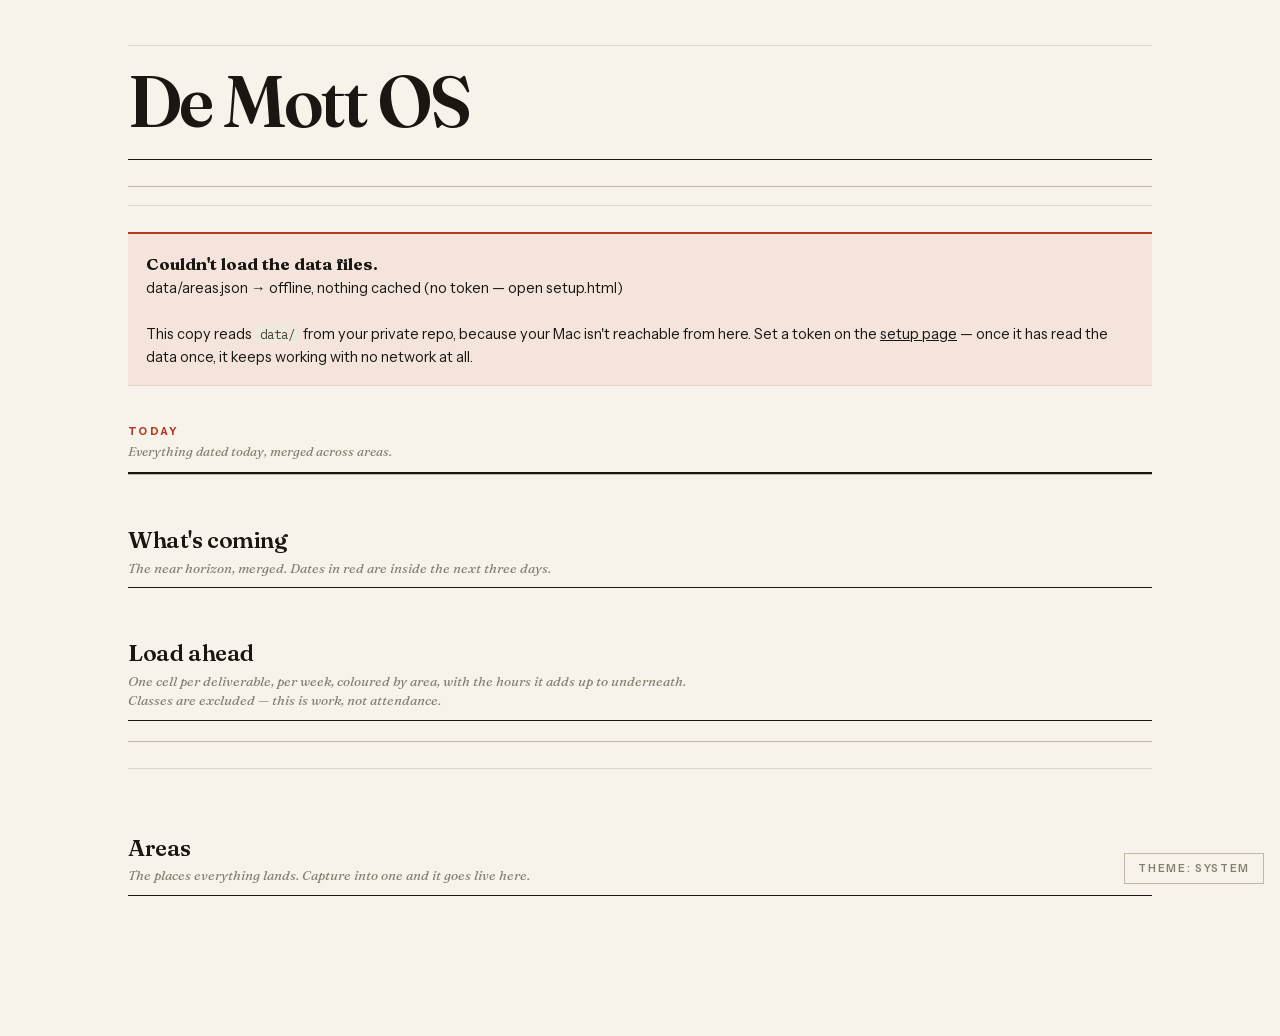
==== index.html @ f773bdd1 "De Mott OS shell Co-Authored-By: Claude Opus 5 <noreply@anthropic.com>" ====
<!doctype html>
<html lang="en">
<head>
<meta charset="utf-8">
<meta name="viewport" content="width=device-width,initial-scale=1">
<title>De Mott OS</title>
<link rel="icon" href="favicon.svg">
<link rel="manifest" href="manifest.json">
<link rel="apple-touch-icon" href="icons/apple-touch-icon.png">
<meta name="apple-mobile-web-app-capable" content="yes">
<meta name="mobile-web-app-capable" content="yes">
<meta name="apple-mobile-web-app-status-bar-style" content="default">
<meta name="theme-color" content="#F7F3EB" media="(prefers-color-scheme:light)">
<meta name="theme-color" content="#15130F" media="(prefers-color-scheme:dark)">
<link rel="stylesheet" href="css/fonts.css">
<link rel="stylesheet" href="css/base.css">
<link rel="stylesheet" href="css/home.css">
</head>
<body>
<button class="themebtn" id="themebtn" type="button">theme</button>
<div class="wrap">
  <!-- Masthead: dateline, nameplate, standfirst, then the figures. The
       section bar sits under it the way a paper's index does. -->
  <header class="home">
    <div class="dateline">
      <span class="eyebrow" id="eyebrow"></span>
      <span class="edition" id="edition"></span>
    </div>
    <h1 id="pagetitle">De Mott OS</h1>
    <p class="sub" id="pagesub"></p>
    <div class="statrow" id="statrow"></div>
  </header>
  <nav class="nav" id="nav"></nav>
  <div id="boot"></div>

  <!-- The lead, with the Pull Canvas box-out beside it. -->
  <div class="lead">
    <section id="s-today">
      <div class="shead"><h2>Today</h2>
        <p class="note">Everything dated today, merged across areas.</p></div>
      <div class="today-panel" id="todaypanel"></div>
      <div class="today-panel prep-panel" id="preppanel" hidden></div>
    </section>
    <aside class="leadside">
      <section id="s-canvas" hidden>
        <div class="canvas" id="canvaspanel"></div>
      </section>
      <section id="s-whatsapp" hidden>
        <div class="wacard" id="wapanel"></div>
      </section>
    </aside>
  </div>

  <!-- The briefs: each hides itself when empty, and the band goes with them. -->
  <div class="briefs">
    <section id="s-slipped" hidden>
      <div class="shead"><h2>Slipped</h2>
        <p class="note">Past its date and not ticked off. Tick it or deal with it.</p></div>
      <div class="slipped" id="slipped"></div>
    </section>

    <section id="s-clash" hidden>
      <div class="shead"><h2>Colliding</h2>
        <p class="note">Time you've reserved for Novin or the capstone, with something else landing on it.</p></div>
      <div class="slipped" id="clash"></div>
    </section>

    <section id="s-loose" hidden>
      <div class="shead"><h2 id="loosehead">Unscheduled</h2>
        <p class="note">Captured without a date. Give it one when it earns one, or tick it off.</p></div>
      <div class="slipped" id="loose"></div>
    </section>
  </div>

  <section id="s-horizon">
    <div class="shead"><h2 id="horizonhead">What's coming</h2>
      <p class="note">The near horizon, merged. Dates in red are inside the next three days.</p></div>
    <div class="horizon" id="horizon"></div>
  </section>

  <section id="s-flight" hidden>
    <div class="shead"><h2>In flight</h2>
      <p class="note">Work that has a status rather than a date. Synced from its own board — dates here are context, not deadlines.</p></div>
    <div id="flight"></div>
  </section>

  <section id="s-load">
    <div class="shead"><h2>Load ahead</h2>
      <p class="note">One cell per deliverable, per week, coloured by area, with the hours it adds up to underneath. Classes are excluded — this is work, not attendance.</p></div>
    <div class="loadstrip" id="loadstrip"></div>
    <div class="loadlabels" id="loadlabels"></div>
    <div class="loadkey" id="loadkey"></div>
  </section>

  <section id="s-areas">
    <div class="shead"><h2>Areas</h2>
      <p class="note">The places everything lands. Capture into one and it goes live here.</p></div>
    <div class="areas" id="areas"></div>
  </section>

  <div class="statusstrip" id="statusstrip"></div>
  <footer class="rebuild" id="rebuild"></footer>
</div>
<div class="toast" id="toast" hidden></div>
<script src="js/util.js"></script>
<script src="js/outbox.js"></script>
<script src="js/theme.js"></script>
<script src="js/nav.js"></script>
<script src="js/capture.js"></script>
<script src="js/rows.js"></script>
<script src="js/phone.js"></script>
<script src="js/home.js"></script>
<script src="js/canvas.js"></script>
<script src="js/whatsapp.js"></script>
</body>
</html>
---- css/fonts.css ----
/* Self-hosted type. De Mott OS renders its own look with no request to
   fonts.googleapis.com, so it survives a plane, a captive portal, and
   Google changing what it serves.

   Generated from the Google Fonts CSS2 endpoint, latin and latin-ext only —
   the cyrillic and vietnamese subsets it also offers are 11 more files this
   app has no use for. The @font-face blocks are Google's own, with the URLs
   pointed at fonts/; keep the unicode-range and the variable font-weight
   ranges intact if you regenerate, because they are what make one file cover
   400 through 700. */

@font-face {
  font-family: 'Fraunces';
  font-style: italic;
  font-weight: 400 700;
  font-display: swap;
  src: url(../fonts/fraunces-italic-400-700-latin-ext.woff2) format('woff2');
  unicode-range: U+0100-02BA, U+02BD-02C5, U+02C7-02CC, U+02CE-02D7, U+02DD-02FF, U+0304, U+0308, U+0329, U+1D00-1DBF, U+1E00-1E9F, U+1EF2-1EFF, U+2020, U+20A0-20AB, U+20AD-20C0, U+2113, U+2C60-2C7F, U+A720-A7FF;
}  /* latin-ext */
@font-face {
  font-family: 'Fraunces';
  font-style: italic;
  font-weight: 400 700;
  font-display: swap;
  src: url(../fonts/fraunces-italic-400-700-latin.woff2) format('woff2');
  unicode-range: U+0000-00FF, U+0131, U+0152-0153, U+02BB-02BC, U+02C6, U+02DA, U+02DC, U+0304, U+0308, U+0329, U+2000-206F, U+20AC, U+2122, U+2191, U+2193, U+2212, U+2215, U+FEFF, U+FFFD;
}  /* latin */
@font-face {
  font-family: 'Fraunces';
  font-style: normal;
  font-weight: 400 700;
  font-display: swap;
  src: url(../fonts/fraunces-normal-400-700-latin-ext.woff2) format('woff2');
  unicode-range: U+0100-02BA, U+02BD-02C5, U+02C7-02CC, U+02CE-02D7, U+02DD-02FF, U+0304, U+0308, U+0329, U+1D00-1DBF, U+1E00-1E9F, U+1EF2-1EFF, U+2020, U+20A0-20AB, U+20AD-20C0, U+2113, U+2C60-2C7F, U+A720-A7FF;
}  /* latin-ext */
@font-face {
  font-family: 'Fraunces';
  font-style: normal;
  font-weight: 400 700;
  font-display: swap;
  src: url(../fonts/fraunces-normal-400-700-latin.woff2) format('woff2');
  unicode-range: U+0000-00FF, U+0131, U+0152-0153, U+02BB-02BC, U+02C6, U+02DA, U+02DC, U+0304, U+0308, U+0329, U+2000-206F, U+20AC, U+2122, U+2191, U+2193, U+2212, U+2215, U+FEFF, U+FFFD;
}  /* latin */
@font-face {
  font-family: 'IBM Plex Mono';
  font-style: normal;
  font-weight: 400;
  font-display: swap;
  src: url(../fonts/ibm-plex-mono-normal-400-latin-ext.woff2) format('woff2');
  unicode-range: U+0100-02BA, U+02BD-02C5, U+02C7-02CC, U+02CE-02D7, U+02DD-02FF, U+0304, U+0308, U+0329, U+1D00-1DBF, U+1E00-1E9F, U+1EF2-1EFF, U+2020, U+20A0-20AB, U+20AD-20C0, U+2113, U+2C60-2C7F, U+A720-A7FF;
}  /* latin-ext */
@font-face {
  font-family: 'IBM Plex Mono';
  font-style: normal;
  font-weight: 400;
  font-display: swap;
  src: url(../fonts/ibm-plex-mono-normal-400-latin.woff2) format('woff2');
  unicode-range: U+0000-00FF, U+0131, U+0152-0153, U+02BB-02BC, U+02C6, U+02DA, U+02DC, U+0304, U+0308, U+0329, U+2000-206F, U+20AC, U+2122, U+2191, U+2193, U+2212, U+2215, U+FEFF, U+FFFD;
}  /* latin */
@font-face {
  font-family: 'IBM Plex Mono';
  font-style: normal;
  font-weight: 500;
  font-display: swap;
  src: url(../fonts/ibm-plex-mono-normal-500-latin-ext.woff2) format('woff2');
  unicode-range: U+0100-02BA, U+02BD-02C5, U+02C7-02CC, U+02CE-02D7, U+02DD-02FF, U+0304, U+0308, U+0329, U+1D00-1DBF, U+1E00-1E9F, U+1EF2-1EFF, U+2020, U+20A0-20AB, U+20AD-20C0, U+2113, U+2C60-2C7F, U+A720-A7FF;
}  /* latin-ext */
@font-face {
  font-family: 'IBM Plex Mono';
  font-style: normal;
  font-weight: 500;
  font-display: swap;
  src: url(../fonts/ibm-plex-mono-normal-500-latin.woff2) format('woff2');
  unicode-range: U+0000-00FF, U+0131, U+0152-0153, U+02BB-02BC, U+02C6, U+02DA, U+02DC, U+0304, U+0308, U+0329, U+2000-206F, U+20AC, U+2122, U+2191, U+2193, U+2212, U+2215, U+FEFF, U+FFFD;
}  /* latin */
@font-face {
  font-family: 'IBM Plex Mono';
  font-style: normal;
  font-weight: 600;
  font-display: swap;
  src: url(../fonts/ibm-plex-mono-normal-600-latin-ext.woff2) format('woff2');
  unicode-range: U+0100-02BA, U+02BD-02C5, U+02C7-02CC, U+02CE-02D7, U+02DD-02FF, U+0304, U+0308, U+0329, U+1D00-1DBF, U+1E00-1E9F, U+1EF2-1EFF, U+2020, U+20A0-20AB, U+20AD-20C0, U+2113, U+2C60-2C7F, U+A720-A7FF;
}  /* latin-ext */
@font-face {
  font-family: 'IBM Plex Mono';
  font-style: normal;
  font-weight: 600;
  font-display: swap;
  src: url(../fonts/ibm-plex-mono-normal-600-latin.woff2) format('woff2');
  unicode-range: U+0000-00FF, U+0131, U+0152-0153, U+02BB-02BC, U+02C6, U+02DA, U+02DC, U+0304, U+0308, U+0329, U+2000-206F, U+20AC, U+2122, U+2191, U+2193, U+2212, U+2215, U+FEFF, U+FFFD;
}  /* latin */
@font-face {
  font-family: 'Instrument Sans';
  font-style: italic;
  font-weight: 400 700;
  font-stretch: 100%;
  font-display: swap;
  src: url(../fonts/instrument-sans-italic-400-700-latin-ext.woff2) format('woff2');
  unicode-range: U+0100-02BA, U+02BD-02C5, U+02C7-02CC, U+02CE-02D7, U+02DD-02FF, U+0304, U+0308, U+0329, U+1D00-1DBF, U+1E00-1E9F, U+1EF2-1EFF, U+2020, U+20A0-20AB, U+20AD-20C0, U+2113, U+2C60-2C7F, U+A720-A7FF;
}  /* latin-ext */
@font-face {
  font-family: 'Instrument Sans';
  font-style: italic;
  font-weight: 400 700;
  font-stretch: 100%;
  font-display: swap;
  src: url(../fonts/instrument-sans-italic-400-700-latin.woff2) format('woff2');
  unicode-range: U+0000-00FF, U+0131, U+0152-0153, U+02BB-02BC, U+02C6, U+02DA, U+02DC, U+0304, U+0308, U+0329, U+2000-206F, U+20AC, U+2122, U+2191, U+2193, U+2212, U+2215, U+FEFF, U+FFFD;
}  /* latin */
@font-face {
  font-family: 'Instrument Sans';
  font-style: normal;
  font-weight: 400 700;
  font-stretch: 100%;
  font-display: swap;
  src: url(../fonts/instrument-sans-normal-400-700-latin-ext.woff2) format('woff2');
  unicode-range: U+0100-02BA, U+02BD-02C5, U+02C7-02CC, U+02CE-02D7, U+02DD-02FF, U+0304, U+0308, U+0329, U+1D00-1DBF, U+1E00-1E9F, U+1EF2-1EFF, U+2020, U+20A0-20AB, U+20AD-20C0, U+2113, U+2C60-2C7F, U+A720-A7FF;
}  /* latin-ext */
@font-face {
  font-family: 'Instrument Sans';
  font-style: normal;
  font-weight: 400 700;
  font-stretch: 100%;
  font-display: swap;
  src: url(../fonts/instrument-sans-normal-400-700-latin.woff2) format('woff2');
  unicode-range: U+0000-00FF, U+0131, U+0152-0153, U+02BB-02BC, U+02C6, U+02DA, U+02DC, U+0304, U+0308, U+0329, U+2000-206F, U+20AC, U+2122, U+2191, U+2193, U+2212, U+2215, U+FEFF, U+FFFD;
}  /* latin */
---- css/base.css ----
/* De Mott OS — the shared design system.
   Every page links this first, and nothing below is page-specific.

   The look is a broadsheet, not a dashboard. That means, concretely:

   - Paper, not cards. There is one ground colour and things sit ON it,
     separated by rules. No white panels floating on grey, no drop shadows,
     no rounded corners. A shadow is a screen idiom; a rule is a print one,
     and rules are what this page is made of.
   - Serif for anything that is a headline — the masthead, section heads, a
     row title, a figure. Sans for the apparatus around it: notes, times,
     counts, buttons. Mono is reserved for things that are literally code
     (the capture syntax, a filename), which is most of what mono is for.
   - One accent, and it means "look at this". Slipped, over capacity, a
     stale sync, the next thing due. The token is --accent; --gold is kept
     as an alias because five stylesheets and a year of notes call it that.

   Area and course colours keep their names (--a-school, --c205, …) because
   data/areas.json and data/school/courses.json name them; only the values
   changed, so every page picks up the new palette without a data edit. */

:root{
  /* ---- day edition: warm paper, near-black ink ---- */
  --ground:#F7F3EB; --surface:#FFFCF5; --surface-2:#EFE9DD;
  --ink:#1A1713; --ink-2:#463F37; --muted:#877D6F; --rule:#DFD7C7; --rule-2:#C2B7A3;
  --accent:#B33A1C; --accent-soft:#F4E4DC;
  --gold:var(--accent); --gold-soft:var(--accent-soft);
  --c293:#2B6A5B; --c293-bg:#E2EDE9;
  --c205:#334E8C; --c205-bg:#E4E8F3;
  --crdev:#94601A; --crdev-bg:#F4EAD8;
  --cmba:#8C3350; --cmba-bg:#F3E3E6;
  --ccap:#57458A; --ccap-bg:#E9E5F1;
  /* life areas */
  --a-school:#2C4C7C; --a-school-bg:#E3E8F1;
  --a-novin:#2A6A4E; --a-novin-bg:#E1ECE5;
  --a-admin:#8A661C; --a-admin-bg:#F2EAD6;
  --a-life:#67386F; --a-life-bg:#EDE4EF;
  --a-health:#93374C; --a-health-bg:#F2E2E5;
  --shadow:none;
  --fd:"Fraunces","Iowan Old Style","Palatino Linotype",Palatino,Georgia,serif;
  --fb:"Instrument Sans",-apple-system,BlinkMacSystemFont,"Segoe UI",sans-serif;
  --fm:"IBM Plex Mono",ui-monospace,SFMono-Regular,Menlo,monospace;
}
/* ---- night edition ----
   Not grey-on-black: the ground keeps the paper's warmth so the two themes
   read as the same publication printed twice, and so the area colours don't
   have to be re-invented to survive the switch. */
@media (prefers-color-scheme:dark){
  :root:not([data-theme="light"]){
    --ground:#15130F; --surface:#1C1915; --surface-2:#24201A;
    --ink:#EFE8DB; --ink-2:#C7BEAF; --muted:#8F857A; --rule:#2F2A22; --rule-2:#473F34;
    --accent:#E5674A; --accent-soft:#33190F;
    --c293:#6FC2AC; --c293-bg:#152D28;
    --c205:#8CA6E8; --c205-bg:#1A2140;
    --crdev:#DCA357; --crdev-bg:#31240E;
    --cmba:#DF849C; --cmba-bg:#351920;
    --ccap:#A798DC; --ccap-bg:#231D35;
    --a-school:#84A6DB; --a-school-bg:#17223A;
    --a-novin:#63B394; --a-novin-bg:#122D25;
    --a-admin:#D3A44A; --a-admin-bg:#2E2511;
    --a-life:#B98ACB; --a-life-bg:#281D2E;
    --a-health:#E08296; --a-health-bg:#32181C; --shadow:none;
  }
}
:root[data-theme="dark"]{
  --ground:#15130F; --surface:#1C1915; --surface-2:#24201A;
  --ink:#EFE8DB; --ink-2:#C7BEAF; --muted:#8F857A; --rule:#2F2A22; --rule-2:#473F34;
  --accent:#E5674A; --accent-soft:#33190F;
  --c293:#6FC2AC; --c293-bg:#152D28;
  --c205:#8CA6E8; --c205-bg:#1A2140;
  --crdev:#DCA357; --crdev-bg:#31240E;
  --cmba:#DF849C; --cmba-bg:#351920;
  --ccap:#A798DC; --ccap-bg:#231D35;
  --a-school:#84A6DB; --a-school-bg:#17223A;
  --a-novin:#63B394; --a-novin-bg:#122D25;
  --a-admin:#D3A44A; --a-admin-bg:#2E2511;
  --a-life:#B98ACB; --a-life-bg:#281D2E;
  --a-health:#E08296; --a-health-bg:#32181C; --shadow:none;
}

*{box-sizing:border-box}
body{margin:0;background:var(--ground);color:var(--ink);font-family:var(--fb);
  font-size:16px;line-height:1.6;-webkit-font-smoothing:antialiased;
  font-optical-sizing:auto;font-synthesis:none}
.wrap{max-width:1080px;margin:0 auto;padding:0 28px 110px}
h1,h2,h3,h4{font-family:var(--fd);text-wrap:balance;margin:0;font-weight:600;
  letter-spacing:-.012em;line-height:1.15}
a{color:inherit}
.mono{font-family:var(--fm);font-variant-numeric:tabular-nums}
code{font-family:var(--fm);font-size:.86em;background:var(--surface-2);
  padding:1px 5px;color:var(--ink-2)}

/* A kicker: the small letterspaced line that sits over a headline in print.
   Uppercased on purpose — it is never a name. Names (a course, an area,
   "ProforMap") keep their own capitalisation everywhere; see .navtab. */
.eyebrow{font-family:var(--fb);font-size:10.5px;font-weight:600;
  letter-spacing:.2em;text-transform:uppercase;color:var(--muted)}

/* ---- masthead ----
   Rule, nameplate, rule. The heavy line under the nameplate is the only
   2px rule on the page, which is what makes everything below it read as
   the paper rather than as more chrome. */
header{padding:38px 0 0;border-bottom:none}
header h1{font-size:clamp(34px,6vw,58px);font-weight:600;letter-spacing:-.03em;
  line-height:1;margin:0}
header p.sub{color:var(--ink-2);max-width:64ch;margin:10px 0 0;
  font-family:var(--fd);font-style:italic;font-size:16.5px;line-height:1.5}
header p.sub a{color:var(--accent);text-decoration:none;border-bottom:1px solid currentColor}

/* The index line: the figures, set as a run of headline numerals divided by
   hairlines. It replaced a row of bordered stat boxes — boxes made four
   equal-looking tiles out of things that are not equal, and the one that
   matters (what is next, what has slipped) got no more weight than a count. */
.statrow{display:flex;flex-wrap:wrap;align-items:baseline;gap:0;
  margin-top:22px;padding:13px 0;border-top:1px solid var(--ink);
  border-bottom:1px solid var(--rule-2)}
.stat{display:flex;align-items:baseline;gap:9px;padding:0 20px;
  border-left:1px solid var(--rule)}
.stat:first-child{padding-left:0;border-left:none}
.stat b{font-family:var(--fd);font-size:25px;font-weight:600;line-height:1;
  letter-spacing:-.02em;font-variant-numeric:tabular-nums}
.stat span{font-size:12.5px;color:var(--muted);max-width:26ch;line-height:1.35}
.stat.flag b,.stat.slip b{color:var(--accent)}
.stat.flag span{max-width:38ch}
.stat.flag span,.stat.slip span{color:var(--ink-2)}

/* ---- the section bar ----
   Set like a newspaper's index strip: serif, sentence case, hairline above
   and below, the current section underscored in its own colour.
   Never uppercased. The names carry their own capitalisation and
   "Novin / ProforMap" is one of them — flattening it loses the name. */
.nav{display:flex;flex-wrap:wrap;gap:0 26px;align-items:center;
  padding:9px 0;margin:0;border-bottom:1px solid var(--rule)}
.navtab{font-family:var(--fd);font-size:14.5px;color:var(--muted);
  text-decoration:none;padding:3px 0;border-bottom:2px solid transparent}
.navtab:hover{color:var(--ink)}
.navtab.on{color:var(--ink);font-weight:600;border-bottom-color:var(--area,var(--accent))}

/* ---- sections ----
   A head is a headline with a rule under it and a standfirst beneath, which
   is how a print page announces a section. The old shape put the note beside
   the heading and let it fight for the same line. */
section{margin-top:52px}
.shead{margin-bottom:20px;padding-bottom:9px;border-bottom:1px solid var(--ink)}
.shead h2{font-size:23px;font-weight:600;letter-spacing:-.018em}
.shead .note{font-size:13.5px;color:var(--muted);max-width:66ch;margin:5px 0 0;
  font-family:var(--fd);font-style:italic;line-height:1.45}

/* ---- error state ---- */
.err{border-top:2px solid var(--accent);border-bottom:1px solid var(--rule);
  background:var(--accent-soft);color:var(--ink);padding:16px 18px;margin:26px 0;font-size:14.5px}
.err strong{font-family:var(--fd);font-size:17px}

/* ---- floating page chrome ----
   Small ruled tags rather than buttons: they sit over the paper without
   pretending to be part of it. */
.themebtn,.todaybtn{position:fixed;bottom:16px;z-index:50;font-family:var(--fb);
  font-size:10.5px;font-weight:600;letter-spacing:.16em;text-transform:uppercase;
  padding:8px 13px;border-radius:0;border:1px solid var(--rule-2);
  background:var(--ground);color:var(--muted);cursor:pointer}
.themebtn:hover,.todaybtn:hover{color:var(--ink);border-color:var(--ink)}
/* stacked, not side by side — the theme label changes width as it cycles */
.themebtn{right:16px}
.todaybtn{right:16px;bottom:56px;border-color:var(--accent);color:var(--accent)}
.todaybtn:hover{background:var(--accent);color:var(--ground);border-color:var(--accent)}
/* the row the dock launcher lands on */
.day.flash{animation:flashday 2.4s ease-out}
.day.flash .dnum{color:var(--accent)}
@keyframes flashday{
  0%,55%{background:var(--accent-soft);box-shadow:-16px 0 0 var(--accent-soft),16px 0 0 var(--accent-soft)}
  100%{background:transparent;box-shadow:-16px 0 0 transparent,16px 0 0 transparent}
}
@media (prefers-reduced-motion:reduce){*{transition:none!important;animation:none!important}}

/* ---- row chips: repeat, project, a set duration ----
   Properties of the item rather than of the day it landed on. Quiet on
   purpose — they're context you read after the title, never before it. */
.chip{display:inline-block;font-family:var(--fb);font-size:10.5px;font-weight:600;
  letter-spacing:.06em;line-height:1.6;padding:0 6px;margin-left:7px;
  white-space:nowrap;border:1px solid var(--rule-2);color:var(--muted);vertical-align:2px}
.chip.rep{border-color:var(--area,var(--rule-2));color:var(--area,var(--muted))}
.chip.proj{border-color:transparent;background:var(--surface-2);color:var(--ink-2)}
.chip.hrs{font-variant-numeric:tabular-nums}
.isdone .chip{opacity:.45}

/* ---- tick controls ----
   Shared by every page that shows a row, so they can't drift apart.
   Square, hairline, no radius: a printed checkbox. */
.tickcell{display:flex;align-items:center;min-height:18px}
.tick{width:15px;height:15px;flex:none;border:1px solid var(--rule-2);border-radius:0;
  background:none;cursor:pointer;padding:0;font-size:10px;line-height:1;color:transparent;
  display:flex;align-items:center;justify-content:center;transition:border-color .1s,background .1s}
.tick:hover{border-color:var(--area,var(--accent))}
.tick.on{background:var(--area,var(--accent));border-color:var(--area,var(--accent));
  color:var(--ground);font-weight:700}
.isdone .ttl{text-decoration:line-through;opacity:.45}
.isdone .tag,.isdone .nt,.isdone .when,.isdone .wt{opacity:.45}

/* ---- capture ----
   A ruled writing line rather than a box: the cursor sits on a rule the way
   it would on paper, and the rule goes accent when the field has focus. */
.capsec{margin-top:34px;padding:0 0 4px;background:none;border:none;border-top:2px solid var(--ink)}
.caphead{display:block;margin:14px 0 10px}
.caphead h2{font-size:21px;letter-spacing:-.018em}
.caphead .note{margin:4px 0 0;font-size:13.5px;color:var(--muted);
  font-family:var(--fd);font-style:italic;line-height:1.45}
.caphead code{font-family:var(--fm);font-size:11.5px}
.capsec .capture{margin-top:0}
.capture{display:grid;grid-template-columns:auto 1fr auto;align-items:center;gap:12px;
  margin-top:28px;padding:9px 0;background:none;border:none;
  border-bottom:1.5px solid var(--rule-2);border-radius:0;box-shadow:none}
.capture:focus-within{border-bottom-color:var(--accent)}
.capplus{font-family:var(--fd);font-size:22px;color:var(--rule-2);line-height:1}
.capture:focus-within .capplus{color:var(--accent)}
.capture input{border:none;background:none;font-family:var(--fd);font-size:19px;
  color:var(--ink);padding:3px 0;min-width:0;outline:none}
.capture input::placeholder{color:var(--muted);opacity:.7;font-family:var(--fd);
  font-style:italic;font-size:18px}
.capture button{font-family:var(--fb);font-size:10.5px;font-weight:600;letter-spacing:.16em;
  text-transform:uppercase;border:1px solid var(--rule-2);background:none;color:var(--muted);
  border-radius:0;padding:8px 15px;cursor:pointer}
.capture button:hover:not(:disabled){border-color:var(--accent);color:var(--accent)}
.capture button:disabled{opacity:.45;cursor:default}
.cappreview{grid-column:1/-1;font-size:12.5px;font-family:var(--fm);line-height:1.6;min-height:0}
.cappreview:not(:empty){padding-top:10px;margin-top:5px;border-top:1px solid var(--rule)}
.cappreview.good{color:var(--muted)}
.cappreview.good b{color:var(--area,var(--ink));font-weight:600}
.cappreview.good i,.cappreview.good u{font-style:normal;text-decoration:none;color:var(--muted)}
.cappreview.bad{color:var(--accent)}

/* ---- brain dump ---- */
.thinksec{border-top-color:var(--a-school)}
.thinksec textarea{width:100%;box-sizing:border-box;resize:vertical;min-height:70px;
  font-family:var(--fd);font-size:17px;line-height:1.55;color:var(--ink);padding:12px 14px;
  background:var(--surface);border:1px solid var(--rule-2);border-radius:0;outline:none}
.thinksec textarea:focus{border-color:var(--a-school)}
.thinksec textarea::placeholder{color:var(--muted);opacity:.7;font-style:italic;font-size:16px}
.thinkrow{display:flex;align-items:center;gap:14px;margin-top:12px}
.thinkhint{font-size:12px;color:var(--muted)}
.thinkout:empty{display:none}
.thinkout{margin-top:14px;padding:13px 0 0;border-top:1px solid var(--rule);
  font-size:14.5px;line-height:1.6;background:none;border-radius:0}
.thinkout p{margin:0 0 6px}
.thinkout.wait{color:var(--muted);font-family:var(--fd);font-style:italic}
.thinkout.warn{border-top-color:var(--accent);color:var(--ink-2)}
.thinkout.warn code{font-size:12px}
.thinkdid{margin:8px 0 10px;padding-left:18px;color:var(--ink-2);font-size:13.5px}
.thinkdid li{margin:3px 0}
.thinknone{color:var(--muted);font-style:italic}

/* ---- row editing ---- */
.editbtn{margin-left:10px;border:none;background:none;color:var(--rule-2);cursor:pointer;
  font-size:15px;line-height:1;padding:0 3px}
.editbtn:hover{color:var(--accent)}
.mini{font-family:var(--fb);font-size:10.5px;font-weight:600;letter-spacing:.08em;
  border:1px solid var(--rule-2);background:none;color:var(--muted);border-radius:0;
  padding:4px 8px;cursor:pointer;margin-left:5px}
.mini:hover{border-color:var(--area,var(--accent));color:var(--area,var(--accent))}
.mini.danger:hover{border-color:var(--accent);color:var(--accent)}
.mini.go{border-color:var(--area,var(--accent));color:var(--area,var(--accent))}
.editor{display:grid;grid-template-columns:2fr 1fr 1fr 1fr;gap:12px;align-items:end;
  padding:16px 18px;margin:0 -18px;background:var(--surface-2);
  border-top:1px solid var(--area,var(--ink));border-bottom:1px solid var(--rule)}
.editor label{display:flex;flex-direction:column;gap:5px;font-family:var(--fb);
  font-size:10px;font-weight:600;letter-spacing:.16em;text-transform:uppercase;color:var(--muted)}
.editor input,.editor select{font-family:var(--fb);font-size:14.5px;padding:7px 9px;
  border:1px solid var(--rule-2);border-radius:0;background:var(--ground);color:var(--ink);min-width:0}
.editor input:focus,.editor select:focus{outline:none;border-color:var(--area,var(--accent))}
.editor .ednote{grid-column:1/-1;font-size:12.5px;color:var(--muted);
  font-family:var(--fd);font-style:italic;background:none;padding:0}
.editor .ednote b{color:var(--ink-2);font-style:normal;font-family:var(--fb);font-size:11.5px}
.editor label.wide{grid-column:1/-1}
.editor .edrow{grid-column:1/-1;display:flex;align-items:center;gap:7px;flex-wrap:wrap}
.editor .edquick{margin-right:auto}
@media (max-width:760px){.editor{grid-template-columns:1fr 1fr}}

/* ---- toast ---- */
.toast{position:fixed;left:50%;transform:translateX(-50%);bottom:24px;z-index:60;
  background:var(--ink);color:var(--ground);font-size:14px;padding:12px 18px;border-radius:0;
  box-shadow:0 8px 28px -10px rgba(0,0,0,.55);max-width:min(90vw,560px)}
.toast .tlink{background:none;border:none;color:var(--accent);font:inherit;font-weight:600;
  text-decoration:underline;cursor:pointer;padding:0 0 0 5px}

@media (max-width:760px){
  .wrap{padding:0 18px 90px}
  .statrow{gap:10px 0}
  .stat{padding:0 14px}
  .nav{gap:0 18px}
}
---- css/home.css ----
/* De Mott OS · the front page.
   Laid out as a broadsheet front: masthead, section bar, one lead story
   (today), a run of briefs, the diary, the charts, then the colophon.
   Shared chrome — rows' tick controls, the editor, capture, toasts — lives
   in css/base.css so the other pages get the same one. */

/* ---- masthead ---------------------------------------------------------
   The dateline sits above the nameplate and the figures below it, between
   a heavy rule and a hairline. That band is the whole "how am I doing"
   read, and it is the first thing on the page rather than four boxes
   competing with the title. */
header.home{padding:34px 0 0;border-bottom:none}
.dateline{display:flex;align-items:baseline;justify-content:space-between;gap:16px;
  flex-wrap:wrap;padding-bottom:11px;border-bottom:1px solid var(--rule)}
.dateline .edition{font-family:var(--fd);font-style:italic;font-size:13.5px;color:var(--muted)}
header.home h1{font-size:clamp(38px,7.5vw,72px);font-weight:600;letter-spacing:-.035em;
  line-height:.98;margin:20px 0 0}
header.home .sub{margin-top:12px}

/* ---- the lead: today, and the box-out beside it --------------------- */
.lead{display:grid;grid-template-columns:minmax(0,1fr) minmax(0,296px);
  gap:0 34px;margin-top:40px;align-items:start}
/* The box-out holds two cards now (course files, then WhatsApp), so the
   column collapses on whether any of them is showing — not on an attribute
   of the aside, which no longer carries one. */
.lead:not(:has(.leadside > section:not([hidden]))){grid-template-columns:1fr}
.leadside:not(:has(> section:not([hidden]))){display:none}
.leadside > section + section{margin-top:26px;padding-top:22px;
  border-top:1px solid var(--rule)}
.lead > *{margin-top:0}
.leadside[hidden]{display:none}
.leadside{padding-left:34px;border-left:1px solid var(--rule)}
@media (max-width:900px){
  .lead{grid-template-columns:1fr;gap:34px 0}
  .leadside{padding-left:0;border-left:none;border-top:1px solid var(--rule);padding-top:22px}
}

/* Today is the lead, so its head is a kicker rather than a headline — the
   date underneath is the headline, and two headlines stacked is one too
   many. "Today" is a word, never a name, so the caps are safe here. */
#s-today .shead{margin-bottom:12px;padding-bottom:0;border-bottom:none}
#s-today .shead h2{font-family:var(--fb);font-size:10.5px;font-weight:700;
  letter-spacing:.22em;text-transform:uppercase;color:var(--accent)}
#s-today .shead .note{margin-top:3px;font-size:13px}

.today-panel{border-top:2px solid var(--ink);border-bottom:1px solid var(--rule-2);
  background:none;border-radius:0;box-shadow:none;overflow:visible}
.today-head{display:flex;align-items:baseline;gap:16px;flex-wrap:wrap;
  padding:16px 0 12px;border-bottom:1px solid var(--rule);background:none}
.today-head .dnum{font-family:var(--fd);font-size:58px;font-weight:600;
  letter-spacing:-.045em;line-height:.85;font-variant-numeric:lining-nums}
.today-head .dwords{font-family:var(--fd);font-size:22px;color:var(--ink);letter-spacing:-.015em}
.today-head .count{margin-left:auto;font-size:11px;font-weight:600;letter-spacing:.18em;
  text-transform:uppercase;color:var(--muted)}

/* The standfirst: what is happening right now, set in italic the way a
   print standfirst is. It used to be a tinted bar, which made a routine
   line ("nothing scheduled today") shout as loudly as a slipped deadline. */
.rightnow{padding:12px 0;border-bottom:1px solid var(--rule);background:none;
  font-family:var(--fd);font-style:italic;font-size:17px;line-height:1.45;color:var(--ink-2)}
.rightnow b{font-family:var(--fb);font-style:normal;font-size:10px;font-weight:700;
  letter-spacing:.2em;text-transform:uppercase;color:var(--accent);margin-right:11px;
  vertical-align:1.5px}
.rightnow i{font-style:italic;color:var(--muted)}
.today-foot{padding:11px 0;border-top:1px solid var(--rule);background:none;
  font-size:13px;color:var(--muted)}
.today-foot b{color:var(--ink-2);font-variant-numeric:tabular-nums}

/* ---- a row ------------------------------------------------------------
   Label right-aligned, headline left-aligned, time at the far right: the
   two ragged edges meet on one gutter, which is what makes a listings
   column scan. The label is never uppercased — it is whatever
   courses.json or areas.json calls the thing ("CP 205 Planning Law",
   "Novin / ProforMap"), and flattening it loses the name. */
.today-list{display:flex;flex-direction:column}
.row{display:grid;grid-template-columns:19px 124px minmax(0,1fr) auto;gap:0 20px;
  align-items:baseline;padding:13px 0;border-bottom:1px solid var(--rule)}
.row:last-child{border-bottom:none}
.row .tag{font-family:var(--fd);font-style:italic;font-size:14px;line-height:1.3;
  text-align:right;color:var(--area,var(--muted))}
.row .ttl{font-family:var(--fd);font-weight:600;font-size:17px;letter-spacing:-.015em;
  line-height:1.3}
.row .nt{display:block;font-size:13px;color:var(--muted);margin-top:3px;line-height:1.45}
.row .when{font-size:12.5px;color:var(--muted);white-space:nowrap;
  font-variant-numeric:tabular-nums;letter-spacing:.01em}
.row.due .ttl::before{content:"";display:inline-block;width:6px;height:6px;border-radius:0;
  background:var(--area,var(--accent));margin-right:9px;vertical-align:2px}

/* ---- prep for the next class day ---- */
.prep-panel{margin-top:26px;border-top-color:var(--a-school)}
.prep-panel .dwords{font-size:18px}
.prep-panel .dwords b{font-family:var(--fb);font-style:normal;font-size:10.5px;
  font-weight:700;letter-spacing:.2em;text-transform:uppercase;color:var(--a-school);
  margin-right:9px;vertical-align:2px}
/* The "read" label hangs, but inside the column. A negative text-indent
   put it 52px to the left of the content box, which is fine until the
   course label beside it wraps to two lines — then the two collide. */
.row .pread{display:block;position:relative;font-family:var(--fd);font-size:14.5px;
  color:var(--ink-2);margin-top:5px;line-height:1.5;padding-left:52px}
.row .pread::before{content:"read";position:absolute;left:0;top:.42em;width:44px;
  font-family:var(--fb);font-style:normal;font-size:9.5px;font-weight:700;letter-spacing:.14em;
  text-transform:uppercase;color:var(--area,var(--muted))}
/* A prepped class collapses to one struck line: the readings have done
   their job, and the block visibly shrinks as the evening goes. */
.prow.isdone .pread,.prow.isdone .nt{display:none}
.prow.isdone{opacity:.6}

.empty{padding:22px 0;color:var(--muted);font-family:var(--fd);font-style:italic;font-size:16px}
.empty b{color:var(--ink-2);font-style:normal;font-weight:600}

/* ---- the briefs: slipped, colliding, unscheduled ----------------------
   Set two-up like a column of shorts. Each one hides itself when it has
   nothing in it, and the whole band goes when all three do. */
.briefs{display:grid;grid-template-columns:repeat(2,minmax(0,1fr));gap:0 34px}
.briefs > section{margin-top:48px}
.briefs:not(:has(> section:not([hidden]))){display:none}
.briefs:not(:has(> section:not([hidden]) ~ section:not([hidden]))){grid-template-columns:1fr}
@media (max-width:820px){.briefs{grid-template-columns:1fr}}

.slipped{border:none;border-radius:0;
  background:none;overflow:visible}
/* Half a page wide, the day view's four columns have nowhere to go: the
   title gets squeezed to one word per line and the schedule chips collide
   with it. So a brief stacks instead — label, headline, then the when
   line, all hanging off the tick. Every cell is placed explicitly rather
   than left to auto-flow, which is what broke it the first time. */
.briefs .row{grid-template-columns:19px minmax(0,1fr);gap:3px 14px;align-items:baseline}
.briefs .row .tickcell{grid-column:1;grid-row:1}
.briefs .row .tag{grid-column:2;grid-row:1;text-align:left;font-size:13px}
.briefs .row > span:not([class]){grid-column:2;grid-row:2}
.briefs .row .when{grid-column:2;grid-row:3;text-align:left;white-space:normal;
  display:flex;align-items:center;flex-wrap:wrap;gap:4px}
.briefs .row .when .mini{margin-left:0}
#s-slipped .shead{border-bottom-color:var(--accent)}
#s-slipped .shead h2{color:var(--accent)}
#s-slipped .slipped .when{color:var(--accent)}

/* ---- the diary: what is coming -------------------------------------
   A hanging date column, ruled per day. The date is set in the headline
   face because it is the thing you are scanning for. */
.horizon{border-top:none}
.hday{display:grid;grid-template-columns:118px minmax(0,1fr);gap:0 24px;
  padding:14px 0;border-bottom:1px solid var(--rule)}
.hday .hdate{font-family:var(--fd);font-size:17px;color:var(--ink);letter-spacing:-.015em;
  font-variant-numeric:lining-nums;line-height:1.25}
.hday .hdate i{display:block;font-style:italic;font-size:13px;color:var(--muted);margin-top:2px}
.hday.soon .hdate{color:var(--accent)}
.hday.soon .hdate i{color:var(--accent);opacity:.75}
.hitems{display:flex;flex-direction:column;gap:9px}
.hitem{display:grid;grid-template-columns:19px 124px minmax(0,1fr) auto;gap:0 20px;align-items:baseline}
.hitem .tag{font-family:var(--fd);font-style:italic;font-size:13.5px;line-height:1.3;
  text-align:right;color:var(--area,var(--muted))}
.hitem .ttl{font-family:var(--fd);font-size:16px;letter-spacing:-.012em;line-height:1.3}
.hitem.due .ttl{font-weight:600}
.hitem .wt{font-size:12px;color:var(--muted);white-space:nowrap;font-variant-numeric:tabular-nums}

/* ---- load ahead -------------------------------------------------------
   One cell per deliverable. Flat ink bars on a hairline baseline — a
   printed chart, not a widget. Gold outline is this week. */
.loadstrip{display:grid;gap:6px;align-items:end;margin-bottom:8px;
  border-bottom:1px solid var(--rule-2)}
.lbar{height:100%;background:none;border-radius:0;padding:0 0 2px;
  display:flex;align-items:flex-end}
.lbar.now{outline:1px solid var(--accent);outline-offset:3px}
.lbar .cells{display:flex;flex-direction:column-reverse;gap:3px;width:100%}
.lbar .cells i{display:block;height:9px;border-radius:0}
.loadlabels{display:grid;gap:6px;font-size:10.5px;color:var(--muted);text-align:center;
  font-variant-numeric:tabular-nums}
.loadlabels i.lhrs{display:block;font-style:normal;font-size:10px;color:var(--muted);
  font-variant-numeric:tabular-nums;min-height:12px}
.loadlabels i.lhrs.over{color:var(--accent);font-weight:600}
.lbar.over{box-shadow:inset 0 -2px 0 var(--accent)}
.loadkey{display:flex;flex-wrap:wrap;gap:6px 26px;margin-top:18px;padding-top:14px;
  border-top:1px solid var(--rule);font-size:13px;color:var(--muted);
  font-family:var(--fd);font-style:italic;line-height:1.5}
.loadkey b{color:var(--ink-2);font-style:normal;font-weight:600;font-family:var(--fb);font-size:12.5px}
.loadkey span.over b{color:var(--accent)}
.loadkey em{display:inline-block;width:9px;height:9px;margin-right:6px}
.loadkey code{font-size:11.5px}

/* ---- in flight: work with a status rather than a date ---- */
.flightbox{border:none;border-top:2px solid var(--area);border-radius:0;
  background:none;box-shadow:none;overflow:visible}
.fhead{display:flex;align-items:baseline;gap:14px;flex-wrap:wrap;padding:12px 0;
  border-bottom:1px solid var(--rule);background:none}
.fhead b{font-family:var(--fd);font-size:19px;font-weight:600;letter-spacing:-.018em}
.fsrc{font-family:var(--fd);font-style:italic;font-size:13px;color:var(--muted)}
.fsync{margin-left:auto;font-size:11.5px;color:var(--muted)}
.fgroups{display:grid;grid-template-columns:repeat(auto-fit,minmax(240px,1fr));gap:0}
.fgroup{border-right:1px solid var(--rule);border-bottom:1px solid var(--rule);
  padding:14px 18px 14px 0}
.fgroup:last-child{border-right:none}
/* Status names come from Notion and are names, so they keep their own case. */
.fstatus{display:flex;align-items:baseline;gap:9px;font-family:var(--fd);font-style:italic;
  font-size:14px;color:var(--area);margin-bottom:10px}
.fstatus span{font-style:normal;font-family:var(--fb);font-size:10.5px;font-weight:600;
  color:var(--muted);border:1px solid var(--rule-2);padding:0 6px;border-radius:0}
.fitem{display:block;text-decoration:none;color:inherit;padding:7px 0;border-top:1px solid var(--rule)}
.fitem:first-of-type{border-top:none}
.fitem:hover .ftitle{color:var(--area)}
.ftitle{display:block;font-family:var(--fd);font-size:15px;line-height:1.35}
.fprio,.funi,.fdue{display:inline-block;font-size:10.5px;margin-top:4px;margin-right:8px;color:var(--muted)}
.fprio{border:1px solid var(--rule-2);padding:0 6px;font-weight:600;letter-spacing:.06em}
.fprio.phigh{color:var(--accent);border-color:var(--accent)}
.funi{font-family:var(--fd);font-style:italic;font-size:12px}
.fdue{font-variant-numeric:tabular-nums}
.fdue.old{color:var(--accent)}
.fdue.old::before{content:"was due ";opacity:.7}
@media (max-width:760px){.fgroup{border-right:none;padding-right:0}}

/* ---- areas: the sections of the paper ----
   Ruled blocks, not cards. The colour is carried by the rule over each
   one, which is why the old coloured dot beside the name is gone — it was
   saying the same thing twice. */
.areas{display:grid;grid-template-columns:repeat(2,minmax(0,1fr));gap:34px 34px}
.area{border:none;border-top:2px solid var(--area);border-radius:0;background:none;
  box-shadow:none;display:flex;flex-direction:column;text-decoration:none;color:inherit;
  padding-top:14px;transition:none}
a.area:hover{transform:none;box-shadow:none}
a.area:hover h3{color:var(--area)}
.area .atop{padding:0}
.area h3{font-size:21px;font-weight:600;letter-spacing:-.02em;display:block}
.area h3 .dot{display:none}
.area .asub{font-family:var(--fd);font-style:italic;font-size:14px;color:var(--muted);margin-top:3px}
.area .astats{display:flex;gap:26px;flex-wrap:wrap;padding:14px 0 0}
.area .astat{background:none;border-radius:0;padding:0;display:flex;align-items:baseline;gap:8px}
.area .astat b{font-family:var(--fd);font-size:24px;font-weight:600;color:var(--area);
  line-height:1;letter-spacing:-.02em;font-variant-numeric:tabular-nums}
.area .astat span{font-size:12px;color:var(--muted);max-width:14ch;line-height:1.3}
.area .alines{padding:14px 0 0;margin:14px 0 0;border-top:1px solid var(--rule)}
.area .alines li{font-size:13.5px;color:var(--ink-2);margin-bottom:7px;list-style:none;
  padding-left:16px;position:relative;line-height:1.5}
.area .alines li::before{content:"—";position:absolute;left:0;top:0;color:var(--rule-2)}
.area .anext{margin:auto 0 0;font-family:var(--fd);font-style:italic;font-size:13px;
  color:var(--muted);background:none;border:none;border-left:2px solid var(--rule-2);
  border-radius:0;padding:4px 0 4px 12px;line-height:1.5;margin-top:14px}
.area .anext b{color:var(--accent);font-family:var(--fb);font-style:normal;font-size:10.5px;
  font-weight:700;letter-spacing:.14em;text-transform:uppercase;display:block;margin-bottom:3px}
.area .anext code{padding:1px 4px;font-size:11.5px}
.area.stub h3{color:var(--muted)}

/* rows that came from a synced board: read-only, and they link out */
.ttl.out{text-decoration:none;border-bottom:1px solid var(--rule-2)}
.ttl.out:hover{border-bottom-color:var(--area,var(--accent))}
.row.fromboard .tag::after,.hitem.fromboard .tag::after{content:" ↗";opacity:.55;font-style:normal}

/* ---- the box-out: course files / Pull Canvas ---- */
.canvas{border:none;border-top:2px solid var(--a-school);border-radius:0;background:none;
  box-shadow:none;padding:13px 0 0}
.leadside .canvas{padding-top:13px}
.cvtop{display:flex;align-items:flex-start;gap:14px}
.cvtitle{font-family:var(--fd);font-size:19px;font-weight:600;letter-spacing:-.018em}
.cvsub{font-family:var(--fd);font-style:italic;font-size:13px;color:var(--muted);margin-top:3px}
/* Four lines of metadata in a 296px column is most of the box-out. */
.leadside .cvsub{font-size:12.5px;line-height:1.35}
.cvsub .cvlast{color:var(--ink-2)}
.cvtop button{margin-left:auto;flex:none;font-family:var(--fb);font-size:10px;font-weight:700;
  letter-spacing:.16em;text-transform:uppercase;padding:8px 12px;border-radius:0;
  border:1px solid var(--a-school);background:none;color:var(--a-school);cursor:pointer}
.cvtop button:hover:not(:disabled){background:var(--a-school);color:var(--ground)}
.cvtop button:disabled{opacity:.4;cursor:not-allowed}
.cvtop button.armed{border-color:var(--accent);color:var(--accent)}
.cvtop button.armed:hover:not(:disabled){background:var(--accent);color:var(--ground)}
.cvcourses{display:flex;gap:6px 20px;flex-wrap:wrap;margin:14px 0 0}
.cvcourse{background:none;border-radius:0;padding:0;display:flex;align-items:baseline;gap:7px}
.cvcourse b{font-family:var(--fd);font-size:19px;font-weight:600;color:var(--a-school);
  line-height:1;font-variant-numeric:tabular-nums}
.cvcourse span{font-size:12px;color:var(--ink-2)}
.cvcourse.gone b{color:var(--muted)}
.cvcourse.browseronly{opacity:.7}
.cvcourse.browseronly b{border-bottom:1px dashed var(--rule-2)}
.cvnote{font-family:var(--fd);font-style:italic;font-size:13px;color:var(--muted);
  margin-top:14px;padding-top:12px;border-top:1px solid var(--rule);line-height:1.5}
.cvnote b{color:var(--ink-2);font-style:normal}
.cvnote code{font-size:11.5px;font-style:normal}
.cvout{margin:10px 0 6px;padding:10px 12px;background:var(--surface-2);border:none;
  border-left:2px solid var(--rule-2);border-radius:0;font-family:var(--fm);font-size:11.5px;
  line-height:1.6;color:var(--ink-2);white-space:pre-wrap;overflow-x:auto;max-height:300px}

/* ---- the colophon ----
   The foot of the page: whether the quiet machinery is still running, and
   what this print run was made from. Accent means look at it. */
.statusstrip{display:flex;flex-wrap:wrap;gap:4px 20px;margin-top:56px;padding-top:14px;
  border-top:2px solid var(--ink);font-family:var(--fd);font-style:italic;
  font-size:13.5px;color:var(--muted)}
.statusstrip:empty{display:none}
.stbit::before{content:"·";margin-right:9px;opacity:.6}
.stbit.warn{color:var(--accent);font-style:normal;font-family:var(--fb);
  font-size:12.5px;font-weight:600}
footer.rebuild{margin-top:10px;padding-top:0;border-top:none;font-size:12px;color:var(--muted)}

@media (max-width:760px){
  .areas{grid-template-columns:1fr;gap:30px}
  /* The gutter needs two columns of real width, and a phone has one. So a
     row stacks here exactly as a brief does — and, as there, every cell is
     placed explicitly. Leaving the unclassed content span to auto-flow put
     the title in an `auto` column a few characters wide and wrapped it one
     word to a line; the front page came out 17,000px tall. */
  .row,.hitem{grid-template-columns:19px minmax(0,1fr);gap:3px 14px}
  .row .tickcell,.hitem .tickcell{grid-column:1;grid-row:1}
  .row .tag,.hitem .tag{grid-column:2;grid-row:1;text-align:left}
  .row > span:not([class]),.hitem > span:not([class]){grid-column:2;grid-row:2}
  .row .when,.hitem .wt{grid-column:2;grid-row:3;text-align:left;white-space:normal;
    display:flex;align-items:center;flex-wrap:wrap;gap:4px}
  .row .when .mini,.hitem .wt .mini{margin-left:0}
  .hday{grid-template-columns:1fr;gap:8px}
  .today-head .dnum{font-size:46px}
}

/* ---- missed on WhatsApp ----------------------------------------------
   A box-out card under Course files, not a full-width section: it is a
   glance, not a reading view. Same 296px column, so a row is a count, a
   group name, and one short line — the headline the model writes.
   Paper and rules only, like everything else here. */
.leadside .wacard{padding-top:13px}
.watitle{font-family:var(--fd);font-size:19px;font-weight:600;letter-spacing:-.018em}
.wasub{font-family:var(--fd);font-style:italic;font-size:12.5px;color:var(--muted);
  margin-top:3px;line-height:1.35}

/* The count hangs in its own narrow column so the headlines share a left
   edge — the gutter, at box-out scale. */
.warow{display:grid;grid-template-columns:22px minmax(0,1fr);gap:1px 9px;
  margin-top:13px;padding-top:11px;border-top:1px solid var(--rule)}
.warow b{grid-column:1;grid-row:1/span 2;font-family:var(--fd);font-size:17px;
  font-weight:600;color:var(--accent);line-height:1.15;font-variant-numeric:tabular-nums}
.waname{grid-column:2;font-family:var(--fb);font-size:10.5px;font-weight:700;
  letter-spacing:.11em;text-transform:none;color:var(--muted);
  overflow:hidden;text-overflow:ellipsis;white-space:nowrap}
.wasay{grid-column:2;font-family:var(--fd);font-size:13.5px;color:var(--ink-2);
  line-height:1.4}

.wamore{margin-top:12px}
.wamore summary{font-family:var(--fb);font-size:11px;color:var(--muted);
  cursor:pointer;list-style:none}
.wamore summary::-webkit-details-marker{display:none}
.wamore summary::before{content:"\203A  "}
.wamore[open] summary::before{content:"\2039  "}
.wamore summary:hover{color:var(--ink-2)}
.wamore .warow:first-of-type{margin-top:9px}

.wafoot{font-family:var(--fb);font-size:11px;color:var(--muted);margin-top:12px;
  padding-top:10px;border-top:1px solid var(--rule);line-height:1.5}
/* One accent, and it means look at this. */
.waflag{color:var(--accent)}

/* A row can be ticked off: read in De Mott OS, hidden from the card. It
   never touches WhatsApp's own unread badge — see js/whatsapp.js. */
.warow{grid-template-columns:15px 22px minmax(0,1fr)}
.warow b{grid-column:2}
.waname,.wasay{grid-column:3}
/* Deliberately NOT .tick: rows.js binds a document-level click handler to
   that class and posts /api/done for it, so borrowing the class made every
   WhatsApp tick also fire a bogus item tick-off (a 400 each time). Same
   collision the .chip / .coursechip note in CLAUDE.md describes — there it
   was harmless by luck, here it was not. The look is copied, not inherited. */
.watick{grid-column:1;grid-row:1/span 2;align-self:start;margin-top:2px;
  width:15px;height:15px;flex:none;border:1px solid var(--rule-2);border-radius:0;
  background:none;cursor:pointer;padding:0;font-size:10px;line-height:1;
  color:transparent;display:flex;align-items:center;justify-content:center;
  transition:border-color .1s,background .1s}
.watick:hover{border-color:var(--accent)}
.watick.on{background:var(--accent);border-color:var(--accent);
  color:var(--ground);font-weight:700}
.warow.isread{opacity:.5}
.warow.isread .wasay{text-decoration:line-through}
.walink{background:none;border:none;padding:0;font:inherit;color:var(--muted);
  cursor:pointer;text-decoration:underline;text-underline-offset:2px}
.walink:hover{color:var(--ink-2)}
.waclear{font-family:var(--fd);font-style:italic;font-size:13.5px;
  color:var(--muted);margin:13px 0 0;padding-top:11px;border-top:1px solid var(--rule)}
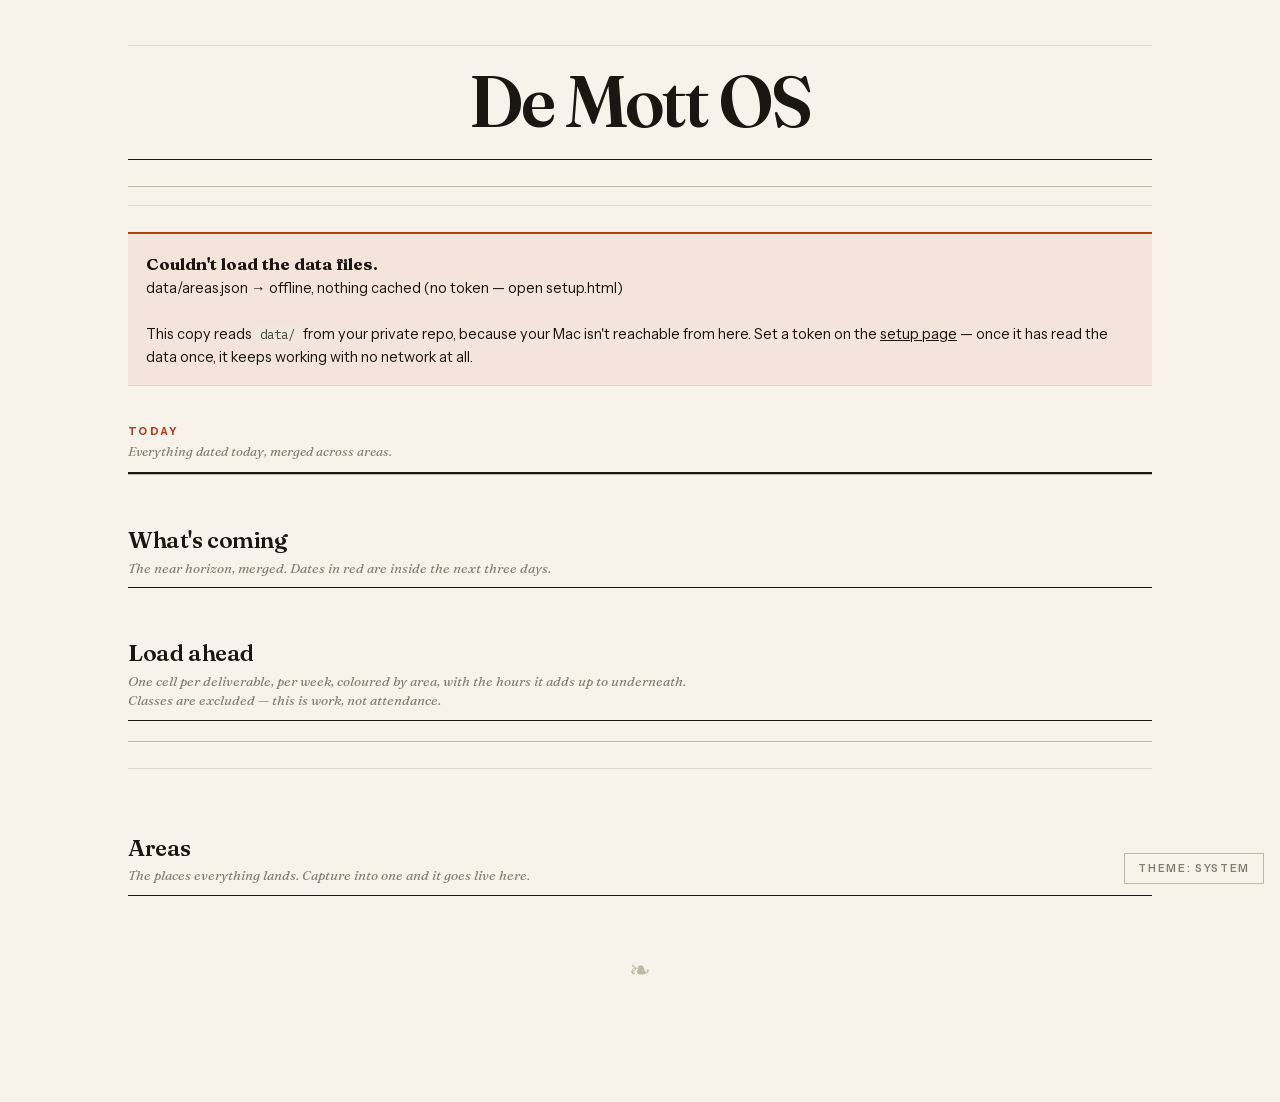
==== commit 225e40c9: "shell d2ff9f12c916" ====
--- a/index.html
+++ b/index.html
@@ -26,7 +26,11 @@
       <span class="eyebrow" id="eyebrow"></span>
       <span class="edition" id="edition"></span>
     </div>
-    <h1 id="pagetitle">De Mott OS</h1>
+    <div class="nameplate">
+      <div class="ear" id="earL" hidden></div>
+      <h1 id="pagetitle">De Mott OS</h1>
+      <div class="ear r" id="earR" hidden></div>
+    </div>
     <p class="sub" id="pagesub"></p>
     <div class="statrow" id="statrow"></div>
   </header>
--- a/css/base.css
+++ b/css/base.css
@@ -194,6 +194,27 @@
 .tick.on{background:var(--area,var(--accent));border-color:var(--area,var(--accent));
   color:var(--ground);font-weight:700}
 .isdone .ttl{text-decoration:line-through;opacity:.45}
+
+/* ---- the stamp ----
+   Lands on a row as it is ticked off, holds, then lifts away (js/rows.js
+   adds and removes it). A rubber stamp, so: an outlined box in the accent,
+   letterspaced caps, a random slight tilt. The one piece of motion on the
+   site that is there for pleasure, so it must never cost anything — it
+   ignores the pointer and takes no layout space. */
+.row,.hitem,.litem,.rvrow{position:relative}
+.stamp{position:absolute;right:16%;top:50%;pointer-events:none;z-index:2;
+  font-family:var(--fb);font-size:14px;font-weight:700;letter-spacing:.22em;
+  text-transform:uppercase;white-space:nowrap;color:var(--accent);
+  border:2.5px solid var(--accent);padding:3px 10px 3px 13px;background:var(--ground);
+  mix-blend-mode:multiply;animation:stamp 1.9s cubic-bezier(.2,.9,.3,1.2) forwards}
+:root[data-theme="dark"] .stamp{mix-blend-mode:normal}
+@media (prefers-color-scheme:dark){:root:not([data-theme="light"]) .stamp{mix-blend-mode:normal}}
+@keyframes stamp{
+  0%  {opacity:0;transform:translateY(-50%) rotate(var(--tilt)) scale(1.9)}
+  14% {opacity:1;transform:translateY(-50%) rotate(var(--tilt)) scale(.96)}
+  22% {transform:translateY(-50%) rotate(var(--tilt)) scale(1)}
+  78% {opacity:1;transform:translateY(-50%) rotate(var(--tilt)) scale(1)}
+  100%{opacity:0;transform:translateY(-50%) rotate(var(--tilt)) scale(1)}}
 .isdone .tag,.isdone .nt,.isdone .when,.isdone .wt{opacity:.45}
 
 /* ---- capture ----
--- a/css/home.css
+++ b/css/home.css
@@ -16,6 +16,35 @@
 header.home h1{font-size:clamp(38px,7.5vw,72px);font-weight:600;letter-spacing:-.035em;
   line-height:.98;margin:20px 0 0}
 header.home .sub{margin-top:12px}
+/* Centred under a centred nameplate; left-aligned it pulled against the ears.
+   Keyed on the nameplate, not header.home — the review page borrows that
+   header and keeps its standfirst left-aligned for the drop cap. */
+.nameplate + .sub{margin-left:auto;margin-right:auto;text-align:center}
+
+/* ---- the nameplate and its ears ----
+   Two small boxes either side of the title, as a paper sets its weather and
+   price. Ruled on all sides, because in print an ear is the one boxed thing
+   in the masthead. They go on a phone: there is no room beside a 38px title,
+   and the stat row under it already carries the countdown's substance. */
+.nameplate{display:grid;grid-template-columns:minmax(0,1fr) auto minmax(0,1fr);
+  align-items:center;gap:22px;margin-top:20px}
+.nameplate h1{grid-column:2}
+header.home .nameplate h1{margin:0}
+.ear{grid-row:1;justify-self:start;max-width:168px;border:1px solid var(--ink);
+  padding:7px 10px 8px;line-height:1.25}
+.ear.r{grid-column:3;justify-self:end;text-align:right}
+.ear:not(.r){grid-column:1}
+.ear b{display:block;font-family:var(--fd);font-weight:600;font-size:21px;letter-spacing:-.01em}
+.ear.r b{color:var(--accent)}
+.ear i{display:block;font-family:var(--fd);font-size:12.5px;color:var(--ink-2);margin-top:2px}
+
+/* ---- stop press: the empty day ---- */
+.stoppress{padding:30px 0 26px;text-align:center}
+.stoppress .eyebrow{color:var(--accent)}
+.stoppress h3{font-size:clamp(26px,4vw,36px);letter-spacing:-.022em;margin:6px 0 8px}
+.stoppress p{margin:0 auto;max-width:52ch;font-family:var(--fd);font-style:italic;
+  font-size:16px;color:var(--ink-2)}
+.stoppress p b{font-style:normal;font-weight:600}
 
 /* ---- the lead: today, and the box-out beside it --------------------- */
 .lead{display:grid;grid-template-columns:minmax(0,1fr) minmax(0,296px);
@@ -288,6 +317,10 @@
 .stbit.warn{color:var(--accent);font-style:normal;font-family:var(--fb);
   font-size:12.5px;font-weight:600}
 footer.rebuild{margin-top:10px;padding-top:0;border-top:none;font-size:12px;color:var(--muted)}
+/* The end mark. A fleuron is how a printed piece says "that's all" — a
+   page you can reach the bottom of is one you can trust you have read. */
+footer.rebuild::after{content:"❧";display:block;text-align:center;margin-top:34px;
+  font-family:var(--fd);font-size:26px;color:var(--rule-2)}
 
 @media (max-width:760px){
   .areas{grid-template-columns:1fr;gap:30px}
@@ -305,6 +338,10 @@
   .row .when .mini,.hitem .wt .mini{margin-left:0}
   .hday{grid-template-columns:1fr;gap:8px}
   .today-head .dnum{font-size:46px}
+  .nameplate{grid-template-columns:1fr}
+  .nameplate h1{grid-column:1}
+  .nameplate + .sub{text-align:left;margin-left:0}
+  .ear{display:none}
 }
 
 /* ---- missed on WhatsApp ----------------------------------------------
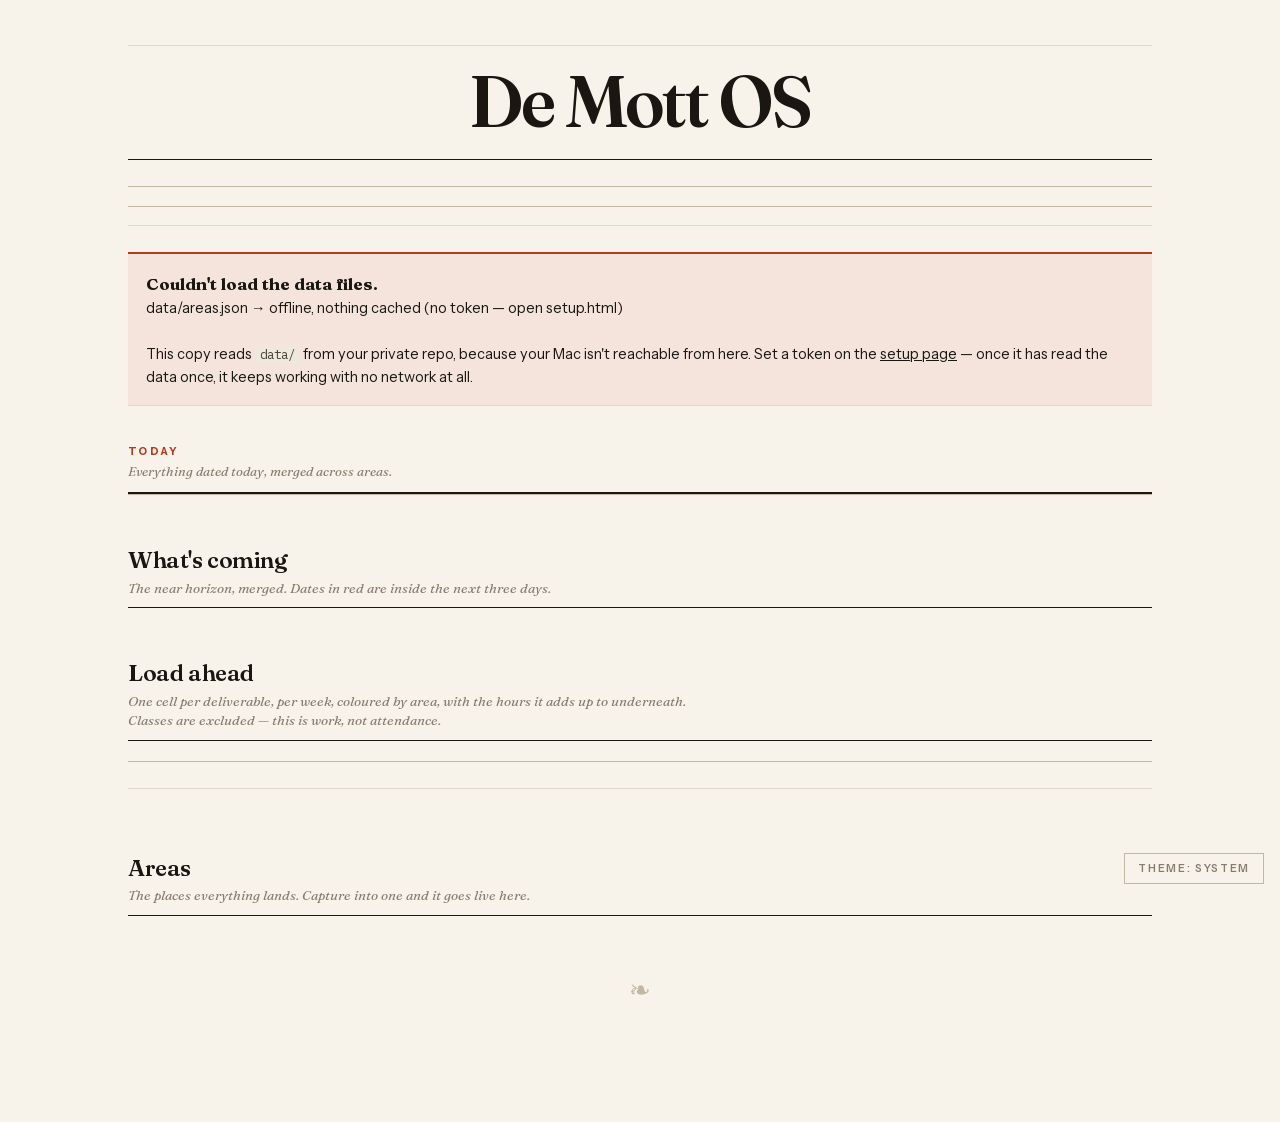
==== commit ad4d1851: "shell 17a8d0b8afe8" ====
--- a/index.html
+++ b/index.html
@@ -33,9 +33,13 @@
     </div>
     <p class="sub" id="pagesub"></p>
     <div class="statrow" id="statrow"></div>
+    <div class="termbar" id="termbar" hidden></div>
   </header>
   <nav class="nav" id="nav"></nav>
   <div id="boot"></div>
+
+  <!-- The late edition: 21:00–05:00 it stands in for everything below. -->
+  <section id="s-late" hidden></section>
 
   <!-- The lead, with the Pull Canvas box-out beside it. -->
   <div class="lead">
@@ -46,6 +50,9 @@
       <div class="today-panel prep-panel" id="preppanel" hidden></div>
     </section>
     <aside class="leadside">
+      <section id="s-scent" hidden>
+        <div class="scentcard" id="scentpanel"></div>
+      </section>
       <section id="s-canvas" hidden>
         <div class="canvas" id="canvaspanel"></div>
       </section>
@@ -58,8 +65,8 @@
   <!-- The briefs: each hides itself when empty, and the band goes with them. -->
   <div class="briefs">
     <section id="s-slipped" hidden>
-      <div class="shead"><h2>Slipped</h2>
-        <p class="note">Past its date and not ticked off. Tick it or deal with it.</p></div>
+      <div class="shead"><h2>Carried over</h2>
+        <p class="note">Past its date and still open. That happens to every list — give each one a new day, or let it go.</p></div>
       <div class="slipped" id="slipped"></div>
     </section>
 
@@ -113,6 +120,8 @@
 <script src="js/capture.js"></script>
 <script src="js/rows.js"></script>
 <script src="js/phone.js"></script>
+<script src="js/weather.js"></script>
+<script src="js/scent.js"></script>
 <script src="js/home.js"></script>
 <script src="js/canvas.js"></script>
 <script src="js/whatsapp.js"></script>
--- a/css/base.css
+++ b/css/base.css
@@ -36,6 +36,9 @@
   --a-admin:#8A661C; --a-admin-bg:#F2EAD6;
   --a-life:#67386F; --a-life-bg:#EDE4EF;
   --a-health:#93374C; --a-health-bg:#F2E2E5;
+  /* his Google calendars — not an area, so a neutral: a meeting is context
+     for the day, never the thing the accent points at */
+  --a-cal:#716656; --a-cal-bg:#ECE6DA;
   --shadow:none;
   --fd:"Fraunces","Iowan Old Style","Palatino Linotype",Palatino,Georgia,serif;
   --fb:"Instrument Sans",-apple-system,BlinkMacSystemFont,"Segoe UI",sans-serif;
@@ -59,7 +62,7 @@
     --a-novin:#63B394; --a-novin-bg:#122D25;
     --a-admin:#D3A44A; --a-admin-bg:#2E2511;
     --a-life:#B98ACB; --a-life-bg:#281D2E;
-    --a-health:#E08296; --a-health-bg:#32181C; --shadow:none;
+    --a-health:#E08296; --a-health-bg:#32181C; --a-cal:#ADA292; --a-cal-bg:#26221C; --shadow:none;
   }
 }
 :root[data-theme="dark"]{
@@ -75,7 +78,7 @@
   --a-novin:#63B394; --a-novin-bg:#122D25;
   --a-admin:#D3A44A; --a-admin-bg:#2E2511;
   --a-life:#B98ACB; --a-life-bg:#281D2E;
-  --a-health:#E08296; --a-health-bg:#32181C; --shadow:none;
+  --a-health:#E08296; --a-health-bg:#32181C; --a-cal:#ADA292; --a-cal-bg:#26221C; --shadow:none;
 }
 
 *{box-sizing:border-box}
--- a/css/home.css
+++ b/css/home.css
@@ -36,7 +36,57 @@
 .ear:not(.r){grid-column:1}
 .ear b{display:block;font-family:var(--fd);font-weight:600;font-size:21px;letter-spacing:-.01em}
 .ear.r b{color:var(--accent)}
+.ear .wx{font-size:15px;font-style:italic;font-weight:500}
 .ear i{display:block;font-family:var(--fd);font-size:12.5px;color:var(--ink-2);margin-top:2px}
+
+/* ---- wearing today ----
+   The top box-out in the lead's side column, same rules as Course files: a
+   serif name, an italic reason, sans apparatus. The scent's own "why" from
+   the sheet is the hover, not the text — this is a glance. */
+.sctitle{font-family:var(--fd);font-weight:600;font-size:19px;padding-bottom:6px;
+  border-bottom:1px solid var(--ink);margin-bottom:4px}
+.scpick{padding:8px 0;border-bottom:1px solid var(--rule)}
+.sckick{font-size:12px;font-weight:600;color:var(--muted)}  /* his mood names: never uppercased */
+.scname{font-family:var(--fd);font-weight:600;font-size:17px;line-height:1.25;margin-top:2px}
+.schouse{font-weight:400;font-style:italic;font-size:13px;color:var(--ink-2);margin-left:6px}
+.scwhy{font-family:var(--fd);font-style:italic;font-size:13.5px;color:var(--ink-2)}
+.scnext{display:block;font-size:12px;color:var(--muted);margin-top:2px}
+.scgap{font-size:12px;color:var(--muted);padding-top:7px}
+.scsrc{font-size:11.5px;color:var(--muted);padding-top:8px}
+.scsrc a{color:inherit}
+.latelay{font-style:normal!important;font-family:var(--fb)!important;font-size:14px!important;
+  color:var(--muted)!important;margin-top:-10px!important}
+.latelay b{color:var(--ink);font-family:var(--fd);font-size:15px}
+
+/* ---- the term ruler ----
+   A printed scale, not a progress bar: hairline ticks a week apart (drawn
+   with a repeating gradient sized by --weeks), the elapsed part inked solid.
+   Ink, never the accent — the term passing is not something to look at
+   urgently, it is context. */
+.termbar{display:flex;align-items:center;gap:14px;padding:9px 0 10px;
+  border-bottom:1px solid var(--rule-2)}
+.termbar .tlabel{font-family:var(--fd);font-style:italic;font-size:13.5px;color:var(--muted);white-space:nowrap}
+.truler{position:relative;flex:1;height:9px;min-width:80px;
+  background:repeating-linear-gradient(to right,var(--rule-2) 0 1px,transparent 1px calc(100% / var(--weeks)));
+  border-right:1px solid var(--rule-2)}
+.truler::after{content:"";position:absolute;left:0;right:0;top:50%;height:1px;background:var(--rule-2)}
+.truler i{position:absolute;left:0;top:2px;bottom:2px;width:var(--fill);background:var(--ink);z-index:1}
+.termbar .tcount{font-size:12.5px;color:var(--ink-2);white-space:nowrap}
+.termbar .tcount b{font-family:var(--fd);font-weight:600;font-size:14px;color:var(--ink)}
+@media (max-width:760px){.termbar{flex-wrap:wrap;gap:6px 12px}.truler{flex-basis:100%;order:3}}
+
+/* ---- the late edition ----
+   21:00–05:00 the page is one note. Everything that is a pile, a count or a
+   countdown is set aside until morning; the masthead, the weather and the
+   status line stay, because none of them asks anything of you. */
+body.late .lead,body.late .briefs,body.late #s-horizon,body.late #s-flight,
+body.late #s-load,body.late #s-areas,body.late .statrow,body.late .termbar,body.late #earR{display:none!important}
+.latenote{max-width:620px;margin:56px auto 30px;text-align:center}
+.latenote .eyebrow{color:var(--muted)}
+.latenote h2{font-size:clamp(26px,4.2vw,38px);letter-spacing:-.022em;margin:8px 0 12px}
+.latenote p{font-family:var(--fd);font-style:italic;font-size:17px;line-height:1.55;
+  color:var(--ink-2);margin:0 0 22px}
+.latenote .mini{font-size:12px}
 
 /* ---- stop press: the empty day ---- */
 .stoppress{padding:30px 0 26px;text-align:center}
@@ -302,6 +352,7 @@
   margin-top:14px;padding-top:12px;border-top:1px solid var(--rule);line-height:1.5}
 .cvnote b{color:var(--ink-2);font-style:normal}
 .cvnote code{font-size:11.5px;font-style:normal}
+.cvnudge{margin-top:8px;font-family:var(--fb);font-size:12.5px;font-weight:600;color:var(--accent)}
 .cvout{margin:10px 0 6px;padding:10px 12px;background:var(--surface-2);border:none;
   border-left:2px solid var(--rule-2);border-radius:0;font-family:var(--fm);font-size:11.5px;
   line-height:1.6;color:var(--ink-2);white-space:pre-wrap;overflow-x:auto;max-height:300px}
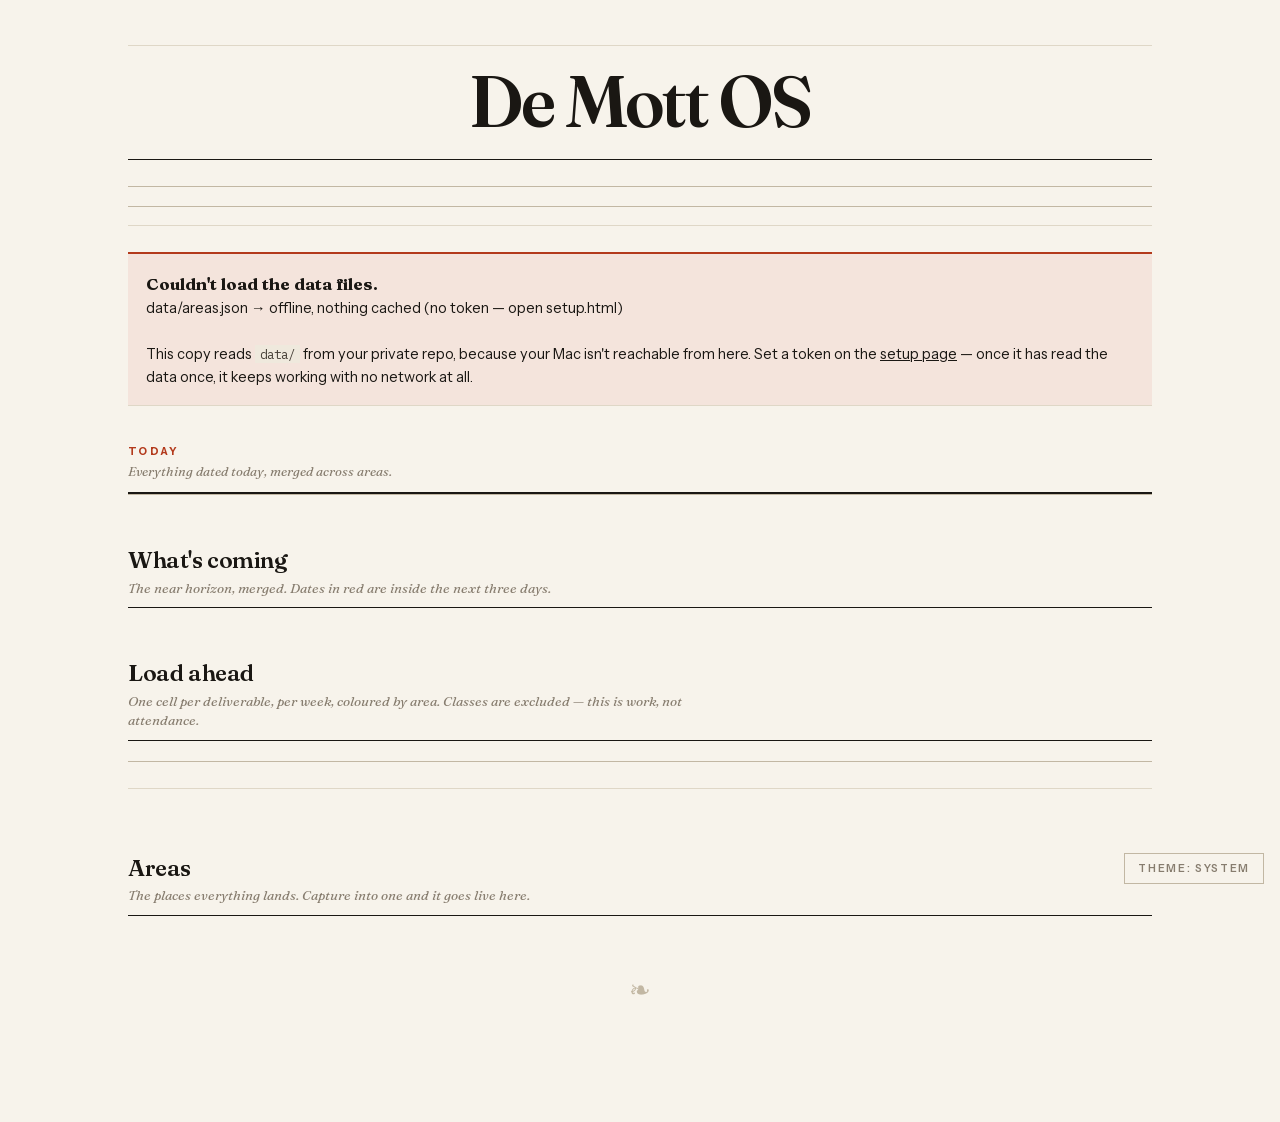
==== commit 9a7aaaf4: "shell 9fa678409efb" ====
--- a/index.html
+++ b/index.html
@@ -4,7 +4,7 @@
 <meta charset="utf-8">
 <meta name="viewport" content="width=device-width,initial-scale=1">
 <title>De Mott OS</title>
-<link rel="icon" href="favicon.svg">
+<link rel="icon" href="favicon.svg?v=3">
 <link rel="manifest" href="manifest.json">
 <link rel="apple-touch-icon" href="icons/apple-touch-icon.png">
 <meta name="apple-mobile-web-app-capable" content="yes">
@@ -97,7 +97,7 @@
 
   <section id="s-load">
     <div class="shead"><h2>Load ahead</h2>
-      <p class="note">One cell per deliverable, per week, coloured by area, with the hours it adds up to underneath. Classes are excluded — this is work, not attendance.</p></div>
+      <p class="note">One cell per deliverable, per week, coloured by area. Classes are excluded — this is work, not attendance.</p></div>
     <div class="loadstrip" id="loadstrip"></div>
     <div class="loadlabels" id="loadlabels"></div>
     <div class="loadkey" id="loadkey"></div>
--- a/css/home.css
+++ b/css/home.css
@@ -38,6 +38,11 @@
 .ear.r b{color:var(--accent)}
 .ear .wx{font-size:15px;font-style:italic;font-weight:500}
 .ear i{display:block;font-family:var(--fd);font-size:12.5px;color:var(--ink-2);margin-top:2px}
+
+/* All-day calendar items: one small line on the day, never a row each. */
+.alsoday{font-size:12.5px;color:var(--muted);padding:6px 0 4px;line-height:1.45}
+.alsoday b{font-weight:600;color:var(--ink-2);margin-right:3px}
+.hitems .alsoday{padding:2px 0 6px}
 
 /* ---- wearing today ----
    The top box-out in the lead's side column, same rules as Course files: a
